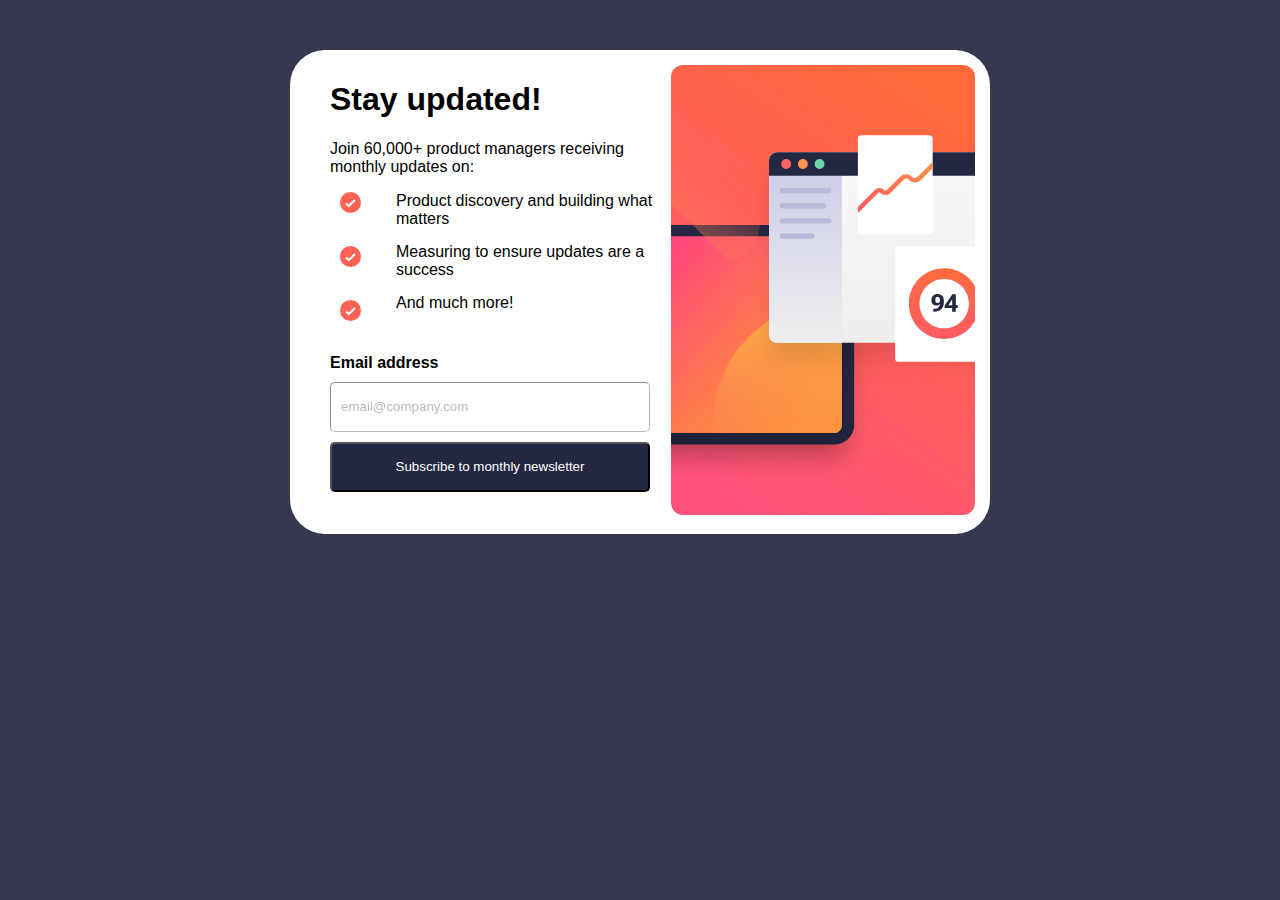
==== index.html @ f68c1e6c "First commit" ====
<!DOCTYPE html>
<html lang="en">
<head>
  <meta charset="UTF-8">
  <meta name="viewport" content="width=device-width, initial-scale=1.0">
  <link rel="icon" type="image/png" sizes="32x32" href="./assets/images/favicon-32x32.png">
  <link href="https://fonts.googleapis.com/css2?family=Barlow+Semi+Condensed:wght@500;600&family=Karla:wght@400;700&display=swap" rel="stylesheet">
  <title>Frontend Mentor | Newsletter sign-up form with success message</title>
  <link href="style.css" rel="stylesheet">
</head>
<body>
  <main>
<div id="the-container">
  <div class="illustrations">
    <picture>
      <source class="mob-v" srcset="/assets/images/illustration-sign-up-mobile.svg" media="(orientation:portrait)"/>
      <img class="desk-v" src="/assets/images/illustration-sign-up-desktop.svg" alt=""/>
    </picture>
</div>
    <div class="info-input">
      <h1 class="title">Stay updated!</h1>
        <p class="title-script">Join 60,000+ product managers receiving monthly updates on:</p>
        <div class="unordered-list">
          <div class="icon-list">
            <svg class="icon" xmlns="http://www.w3.org/2000/svg" width="21" height="21" viewBox="0 0 21 21"><g fill="none"><circle cx="10.5" cy="10.5" r="10.5" fill="#FF6155"/><path stroke="#FFF" stroke-width="2" d="M6 11.381 8.735 14 15 8"/></g></svg>
            <svg class="icon" xmlns="http://www.w3.org/2000/svg" width="21" height="21" viewBox="0 0 21 21"><g fill="none"><circle cx="10.5" cy="10.5" r="10.5" fill="#FF6155"/><path stroke="#FFF" stroke-width="2" d="M6 11.381 8.735 14 15 8"/></g></svg>
            <svg class="icon" xmlns="http://www.w3.org/2000/svg" width="21" height="21" viewBox="0 0 21 21"><g fill="none"><circle cx="10.5" cy="10.5" r="10.5" fill="#FF6155"/><path stroke="#FFF" stroke-width="2" d="M6 11.381 8.735 14 15 8"/></g></svg>
          </div>
          <div class="list">
            <ul>
          <li>Product discovery and building what matters</li>
          <li>Measuring to ensure updates are a success</li>
          <li>And much more!</li>
        </ul>
        </div>
        </div> 
         <form action="registered.html" method="post">
         <label for="email" class="email-labo">Email address</label>
         <span id="emailError" class="error"></span>
         <input type="email" class="email" id="email" name="email" placeholder="email@company.com" required/>
         <button onclick="emailChecker()" class="sub-button">Subscribe to monthly newsletter</button>
        </form>
    </div>
</div>
</main>
<script src="./script.js"></script>
</body>
</html>
---- style.css ----
html {
    font-family: 'Roboto', sans-serif;
    box-sizing: border-box;
}
*, *:before, *:after {
    box-sizing: inherit;
}
body {
    margin: 0px;
    padding: 0px;
}
#the-container {
    height: auto;
    width: 380px;
    display: flex;
    flex-direction: column;
    overflow: hidden;  
}
.illustrations {
    order: initial;
}
.info-input {
    margin: 0px 0px 0px 30px;
    order: initial;
}
ul {
    margin: 0%;
    margin-left: -15px;
}
li {
    list-style-type: none;
    margin-bottom: 15px;
}
form {
    display: flex;
    flex-direction: column;
}

.unordered-list {
    display: flex;
}
.icon-list {
    display: flex;
    flex-direction: column; 
    margin-right: 0px;
}
.icon {
    margin: 0px 10px 33px;
}
p {
   margin-top: 0px;
}
.email-labo {
    font-weight: 700;
    margin-bottom: 5px;
}
.email {
    max-width: 20rem;
    height: 50px;
    padding: 10px;
    border-radius: 5px;
    border-width: 1px;
    opacity: 0.5;
    margin-top: 5px;
    margin-bottom: 10px;
}
span {
    color: tomato;
    font-weight: 700;
    font-size: 0.8rem;
}
.sub-button {
    max-width: 20rem;
    height: 50px;
    padding: 10px;
    border-radius: 5px;
    color: white;
    background-color: #242742;
    margin-bottom: 10px;
}
button:hover {
    background: rgb(255,0,185);
    background: linear-gradient(90deg, rgba(255,0,185,1) 0%, rgba(251,2,2,0.9305847338935574) 100%);
    box-shadow: 0px 20px 39px -20px rgba(0,0,0,0.6);
    opacity: 0.8;
}
@media (min-width: 600px) {
    body {
        background-color: #36384e;
        display: flex;
        justify-content: center;
        align-items: center;
    }
    #the-container {
        width: 700px;
        height: auto;
        background-color: white;
        border-radius: 35px;
        padding: 10px;
        margin: 50px;
        display: flex;
        flex-direction: row;
}
    .mob-v { 
        display: none;
        z-index: 0;
    }
    .desk-v {
        width: auto;
        height: 450px;
    }
    .info-input {
        display: flex;
        flex-direction: column;
        margin-bottom: px;
        order: 1;
    }
    .illustrations {
        order: 2;
        margin: 5px;
    }
}
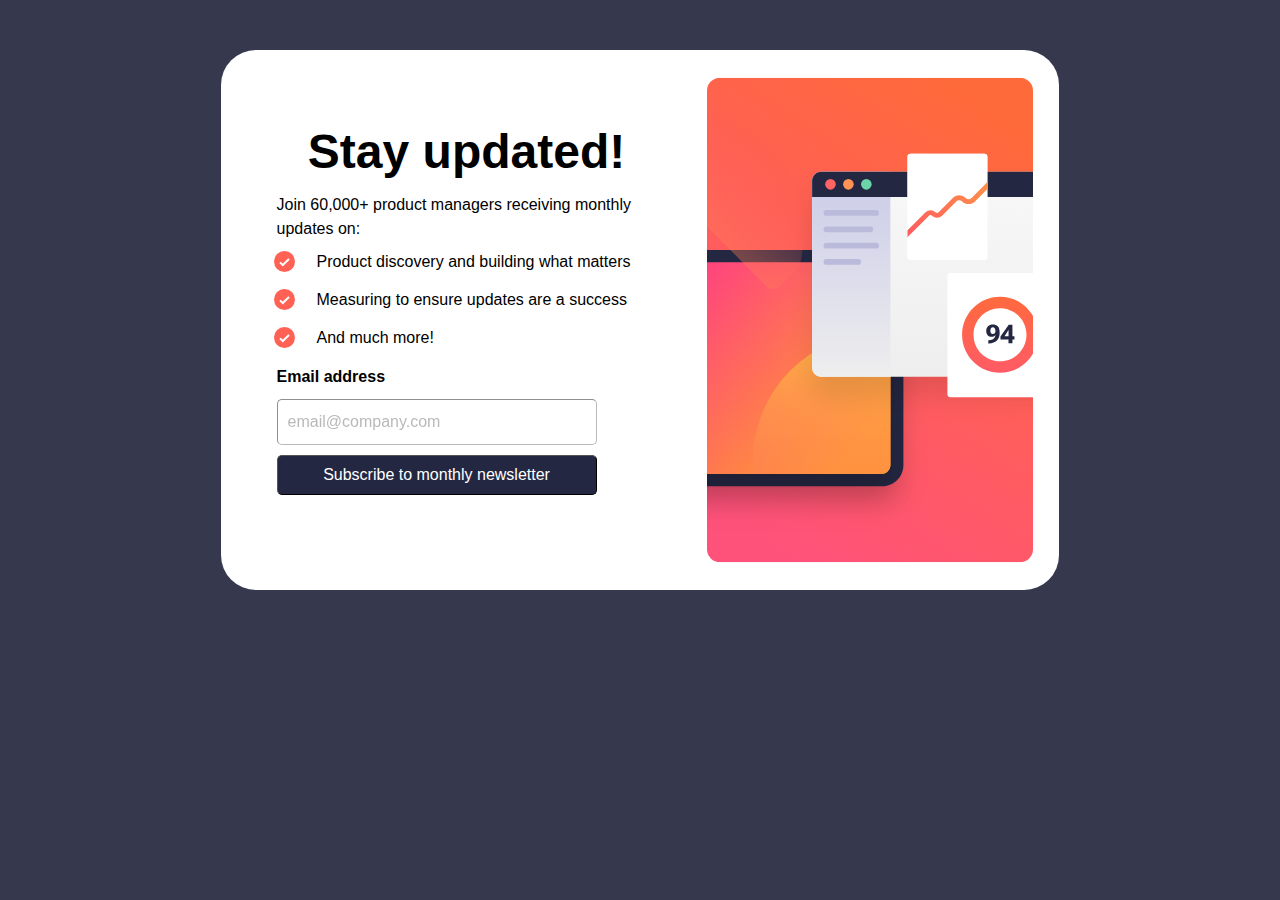
==== commit cfaed035: "Some improvements in the code. Changes to be committed: modified:   index.html modified:   style.css" ====
--- a/index.html
+++ b/index.html
@@ -10,34 +10,29 @@
 </head>
 <body>
   <main>
-<div id="the-container">
+<div class="the-container">
   <div class="illustrations">
     <picture>
-      <source class="mob-v" srcset="/assets/images/illustration-sign-up-mobile.svg" media="(orientation:portrait)"/>
-      <img class="desk-v" src="/assets/images/illustration-sign-up-desktop.svg" alt=""/>
+      <source srcset="/assets/images/illustration-sign-up-mobile.svg" media="(orientation:portrait)"/>
+      <img  src="/assets/images/illustration-sign-up-desktop.svg" alt=""/>
     </picture>
 </div>
     <div class="info-input">
       <h1 class="title">Stay updated!</h1>
         <p class="title-script">Join 60,000+ product managers receiving monthly updates on:</p>
         <div class="unordered-list">
-          <div class="icon-list">
-            <svg class="icon" xmlns="http://www.w3.org/2000/svg" width="21" height="21" viewBox="0 0 21 21"><g fill="none"><circle cx="10.5" cy="10.5" r="10.5" fill="#FF6155"/><path stroke="#FFF" stroke-width="2" d="M6 11.381 8.735 14 15 8"/></g></svg>
-            <svg class="icon" xmlns="http://www.w3.org/2000/svg" width="21" height="21" viewBox="0 0 21 21"><g fill="none"><circle cx="10.5" cy="10.5" r="10.5" fill="#FF6155"/><path stroke="#FFF" stroke-width="2" d="M6 11.381 8.735 14 15 8"/></g></svg>
-            <svg class="icon" xmlns="http://www.w3.org/2000/svg" width="21" height="21" viewBox="0 0 21 21"><g fill="none"><circle cx="10.5" cy="10.5" r="10.5" fill="#FF6155"/><path stroke="#FFF" stroke-width="2" d="M6 11.381 8.735 14 15 8"/></g></svg>
-          </div>
           <div class="list">
-            <ul>
-          <li>Product discovery and building what matters</li>
-          <li>Measuring to ensure updates are a success</li>
-          <li>And much more!</li>
+          <ul>
+          <li style="list-style-image: url(/assets/images/icon-list.svg);"><span class="list-text">Product discovery and building what matters</span></li>
+          <li style="list-style-image: url(/assets/images/icon-list.svg);"><span class="list-text">Measuring to ensure updates are a success</span></li>
+          <li style="list-style-image: url(/assets/images/icon-list.svg);"><span class="list-text">And much more!</span></li>
         </ul>
         </div>
         </div> 
-         <form action="registered.html" method="post">
+         <form action="registered.html" method="get">
          <label for="email" class="email-labo">Email address</label>
-         <span id="emailError" class="error"></span>
-         <input type="email" class="email" id="email" name="email" placeholder="email@company.com" required/>
+         <span id="emailError" class="the-error"></span>
+         <input min="0" max="40" type="email" class="email" id="email" name="email" placeholder="email@company.com" required/>
          <button onclick="emailChecker()" class="sub-button">Subscribe to monthly newsletter</button>
         </form>
     </div>
--- a/style.css
+++ b/style.css
@@ -5,23 +5,57 @@
 *, *:before, *:after {
     box-sizing: inherit;
 }
+body, h1, h2, h3, h4, p, figure, blockquote, dl, dd {
+    margin: 0;
+  }
+  ul[role='list'],
+  ol[role='list'] {
+    list-style: none;
+  }
+  html:focus-within {
+    scroll-behavior: smooth;
+  }
+  body {
+    min-height: 100vh;
+    text-rendering: optimizeSpeed;
+    line-height: 1.5;
+  }
+  a:not([class]) {
+    text-decoration-skip-ink: auto;
+  }
+  img, picture {
+    max-width: 100%;
+    display: block;
+  }
+  input, button, textarea, select {
+    font: inherit;
+  }
 body {
+    display: flex;
+    justify-content: center;
     margin: 0px;
     padding: 0px;
 }
-#the-container {
+.the-container {
     height: auto;
-    width: 380px;
+    width: auto;
+    padding: 0px 10px;
     display: flex;
     flex-direction: column;
     overflow: hidden;  
 }
-.illustrations {
-    order: initial;
+.info-input {
+    margin: 0px 0px 0px 10px;
+    padding: 10px;
+    justify-content: center;
 }
-.info-input {
-    margin: 0px 0px 0px 30px;
-    order: initial;
+h1 {
+    margin-bottom: 10px;
+    font-weight: 700;
+    align-self: center;
+}
+p {
+    margin-bottom: 10px;
 }
 ul {
     margin: 0%;
@@ -29,26 +63,20 @@
 }
 li {
     list-style-type: none;
-    margin-bottom: 15px;
+    background-image: url('/assets/images/icon-list.svg/');
+    background-repeat: no-repeat;
+    background-size: 15px 15px;
+    padding-left: 15px;
+    vertical-align: middle;
+    margin-bottom: 10px;
 }
+.list-text {
+    position: relative;
+    top: -5px;
+}    
 form {
     display: flex;
     flex-direction: column;
-}
-
-.unordered-list {
-    display: flex;
-}
-.icon-list {
-    display: flex;
-    flex-direction: column; 
-    margin-right: 0px;
-}
-.icon {
-    margin: 0px 10px 33px;
-}
-p {
-   margin-top: 0px;
 }
 .email-labo {
     font-weight: 700;
@@ -56,7 +84,7 @@
 }
 .email {
     max-width: 20rem;
-    height: 50px;
+    height: auto;
     padding: 10px;
     border-radius: 5px;
     border-width: 1px;
@@ -64,59 +92,74 @@
     margin-top: 5px;
     margin-bottom: 10px;
 }
-span {
-    color: tomato;
+.email:hover {
+    cursor: pointer;
+}
+.the-error {
+    color: rgb(255, 38, 0);
     font-weight: 700;
     font-size: 0.8rem;
 }
 .sub-button {
     max-width: 20rem;
-    height: 50px;
-    padding: 10px;
+    height: 40px;
+    padding: 5px;
+    border-width: 1px;
     border-radius: 5px;
     color: white;
     background-color: #242742;
-    margin-bottom: 10px;
+    margin-bottom: 30px;
+    text-align: center;
 }
-button:hover {
-    background: rgb(255,0,185);
-    background: linear-gradient(90deg, rgba(255,0,185,1) 0%, rgba(251,2,2,0.9305847338935574) 100%);
-    box-shadow: 0px 20px 39px -20px rgba(0,0,0,0.6);
-    opacity: 0.8;
+.sub-button:hover {
+    background: rgb(255, 99, 71);
+    background: linear-gradient(90deg, rgba(255,0,185,1) 0%, rgb(255, 99, 71, 0.931) 100%);
+    box-shadow: 1px 12px 36px -2px rgba(0,0,0,0.7);
 }
-@media (min-width: 600px) {
+@media (min-width: 37.5rem) {
     body {
         background-color: #36384e;
         display: flex;
         justify-content: center;
-        align-items: center;
     }
-    #the-container {
-        width: 700px;
-        height: auto;
+    .the-container {
+        width: auto;
+        height: fit-content;
         background-color: white;
         border-radius: 35px;
         padding: 10px;
         margin: 50px;
         display: flex;
         flex-direction: row;
-}
-    .mob-v { 
-        display: none;
-        z-index: 0;
-    }
-    .desk-v {
-        width: auto;
-        height: 450px;
+        align-self: center;
+        justify-content: center;
     }
     .info-input {
+        width: 60%;
+        max-width: 400px;
+        height: auto;
         display: flex;
         flex-direction: column;
-        margin-bottom: px;
         order: 1;
+        margin: 30px;
+    }
+    h1 {
+        font-size: 3em;
+        margin-bottom: 5px;
     }
     .illustrations {
+        width: 40%;
+        height: auto;
         order: 2;
-        margin: 5px;
+        margin: 10px;
+    }
+    img {
+        height: 500px;
+        width: auto;
+        margin: 0px;
+        padding: 0px;
+    }  
+    .sub-button:hover {
+        cursor: pointer;
     }
 }